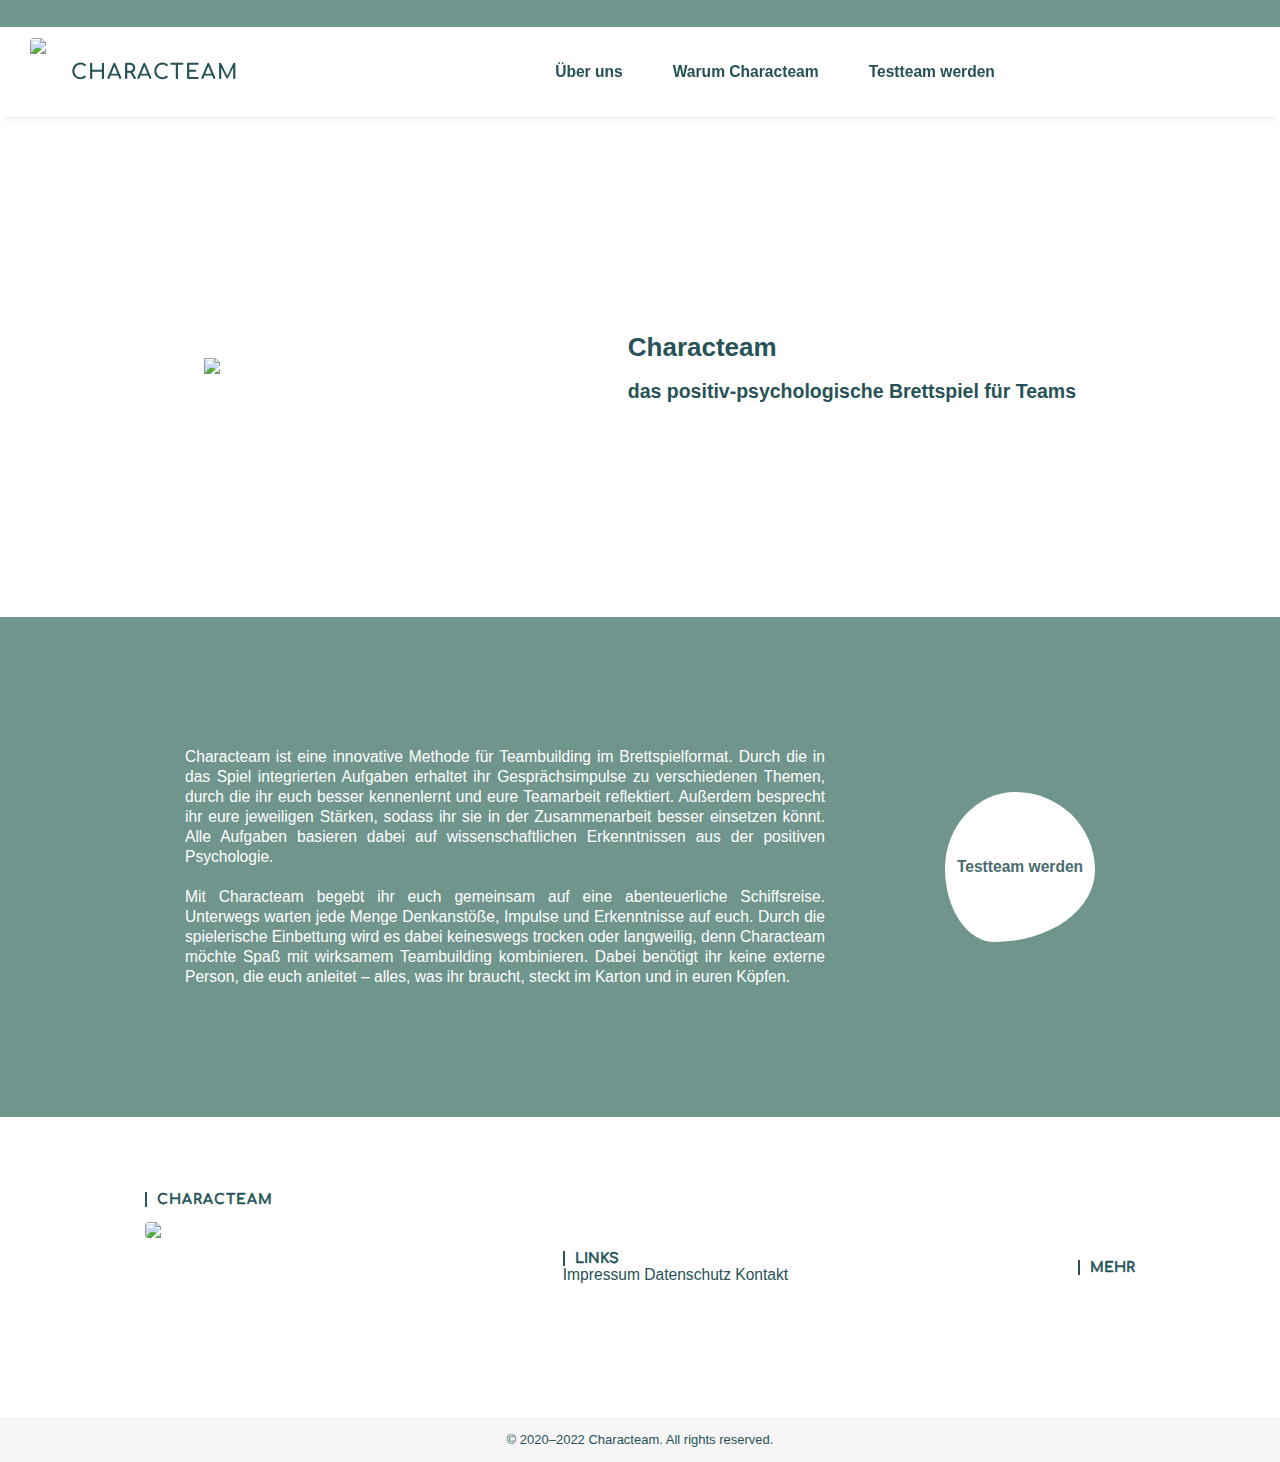
==== index.html @ d429e5db "Update index.html" ====
<!doctype html>
<html>
<head>

<!--- Tab Icon + Title --->
<link rel="shortcut icon" href="https://i.imgur.com/fXlvQLm.png" />
<title>Characteam</title>
  
<!--- Javascript --->
<meta name="viewport" content="width=device-width, initial-scale=1.0">
<script src="https://ajax.googleapis.com/ajax/libs/jquery/1.7.1/jquery.min.js"></script><script src="https://kit.fontawesome.com/2e832dfefc.js" crossorigin="anonymous"></script>

<!--- Schriftarten --->
<link rel="preconnect" href="https://fonts.googleapis.com">
<link rel="preconnect" href="https://fonts.gstatic.com" crossorigin>
<link href="https://fonts.googleapis.com/css2?family=Caveat+Brush&family=Comfortaa:wght@400;500;600;700&family=Open+Sans:ital,wght@0,300;0,400;0,600;0,700;1,300;1,400;1,600;1,700&family=Roboto:ital,wght@0,300;0,400;0,700;1,300;1,400;1,700&display=swap" rel="stylesheet">
</head>
 
<!--- Stylesheet --->
<link href="//venusthms.github.io/characteam/style.css" rel="stylesheet"> 

<body>
<!---- Topbar ---->
<div class="topbar"></div>


<!---- Header ---->
<header>

<!-- logo + title -->
<div class="title">
    <img src="https://i.imgur.com/fXlvQLm.png" />
    <h1><a href="/">Characteam</a></h1>
</div>

<!-- navigation -->
<div class="links">
    <a href="/">Über uns</a>
    <a href="/">Warum Characteam</a>
    <a href="/">Testteam werden</a>
</div>

<!-- buttons -->
<div class="buttons">
    <a href="/" title="Starseite">
    <i class="icons fa-solid fa-house"></i></a>
    
    <a href="mailto:hello@characteam.de" title="Kontakt">
    <i class="icons fa-regular fa-envelope"></i></a>
    
    <a class="mobile-menu" id="mobile-menu" href="#" title="Menü">
    <i class="icons fa-solid fa-bars"></i></a>
</div>

</header>
<!---- End of Header ---->


<!---- Mobile Menu---->
<div class="menu">
    <a href="/">Über uns</a>
    <a href="/">Warum Characteam</a>
    <a href="/">Testteam werden</a>
</div>
<!---- End of Mobile Menu---->


<!---- Content---->
<div class="section-wrapper">


<!---- First Section (Intro) ---->
<div class="section intro">

<!-- foto -->
<div class="image">
    <img src="https://i.imgur.com/1L7cc0F.jpg"/>
</div>

<!-- title -->
<div class="headline">
    <h1>Characteam</h1>
    <h2>das positiv-psychologische Brettspiel für Teams</h2>
</div>

</div>


<!---- Second Section (Text) ---->
<div class="section description">

<!-- text -->
<span>
Characteam ist eine innovative Methode für Teambuilding im Brettspielformat. Durch die in das Spiel integrierten Aufgaben erhaltet ihr Gesprächsimpulse zu verschiedenen Themen, durch die ihr euch besser kennenlernt und eure Teamarbeit reflektiert. Außerdem besprecht ihr eure jeweiligen Stärken, sodass ihr sie in der Zusammenarbeit besser einsetzen könnt. Alle Aufgaben basieren dabei auf wissenschaftlichen Erkenntnissen aus der positiven Psychologie.

<br><br> <!-- absatz -->

Mit Characteam begebt ihr euch gemeinsam auf eine abenteuerliche Schiffsreise. Unterwegs warten jede Menge Denkanstöße, Impulse und Erkenntnisse auf euch. Durch die spielerische Einbettung wird es dabei keineswegs trocken oder langweilig, denn Characteam möchte Spaß mit wirksamem Teambuilding kombinieren. Dabei benötigt ihr keine externe Person, die euch anleitet – alles, was ihr braucht, steckt im Karton und in euren Köpfen.
</span>

<!-- button -->
<a class="button" href="/">Testteam werden</a>

</div>


<!---- Third Section (Footer) ---->
<div class="section footer">

<!-- logo -->
<div class="logo">
    <h5>Characteam</h5>
    <img src="https://i.imgur.com/fXlvQLm.png"/>
</div>

<!-- links -->
<div class="footer-links">
    <h5>Links</h5>
<div class="f-links">
    <a href="/">Impressum</a>
    <a href="/">Datenschutz</a>
    <a href="mailto:hello@characteam.de">Kontakt</a>
</div>
</div>

<!-- buttons -->
<div class="footer-buttons">
    <h5>Mehr</h5>
<div class="f-buttons">
    <a href="https://www.instagram.com/characteam/" title="Instagram" target="_blank">
    <i class="fa-brands fa-instagram"></i></a>
    
    <a href="#" class="b-top" title="Back to top">
    <i class="fa-solid fa-angle-up"></i></a>
</div>
</div>

</div>

<!---- Copyright Line---->
<div class="copyright">
    © 2020–2022 Characteam. All rights reserved. 
</div>


</div>
<!---- End of Content---->

  
<!---- Javascript---->
<script src="//venusthms.github.io/characteam/functions.js"></script>


</body>
</html>
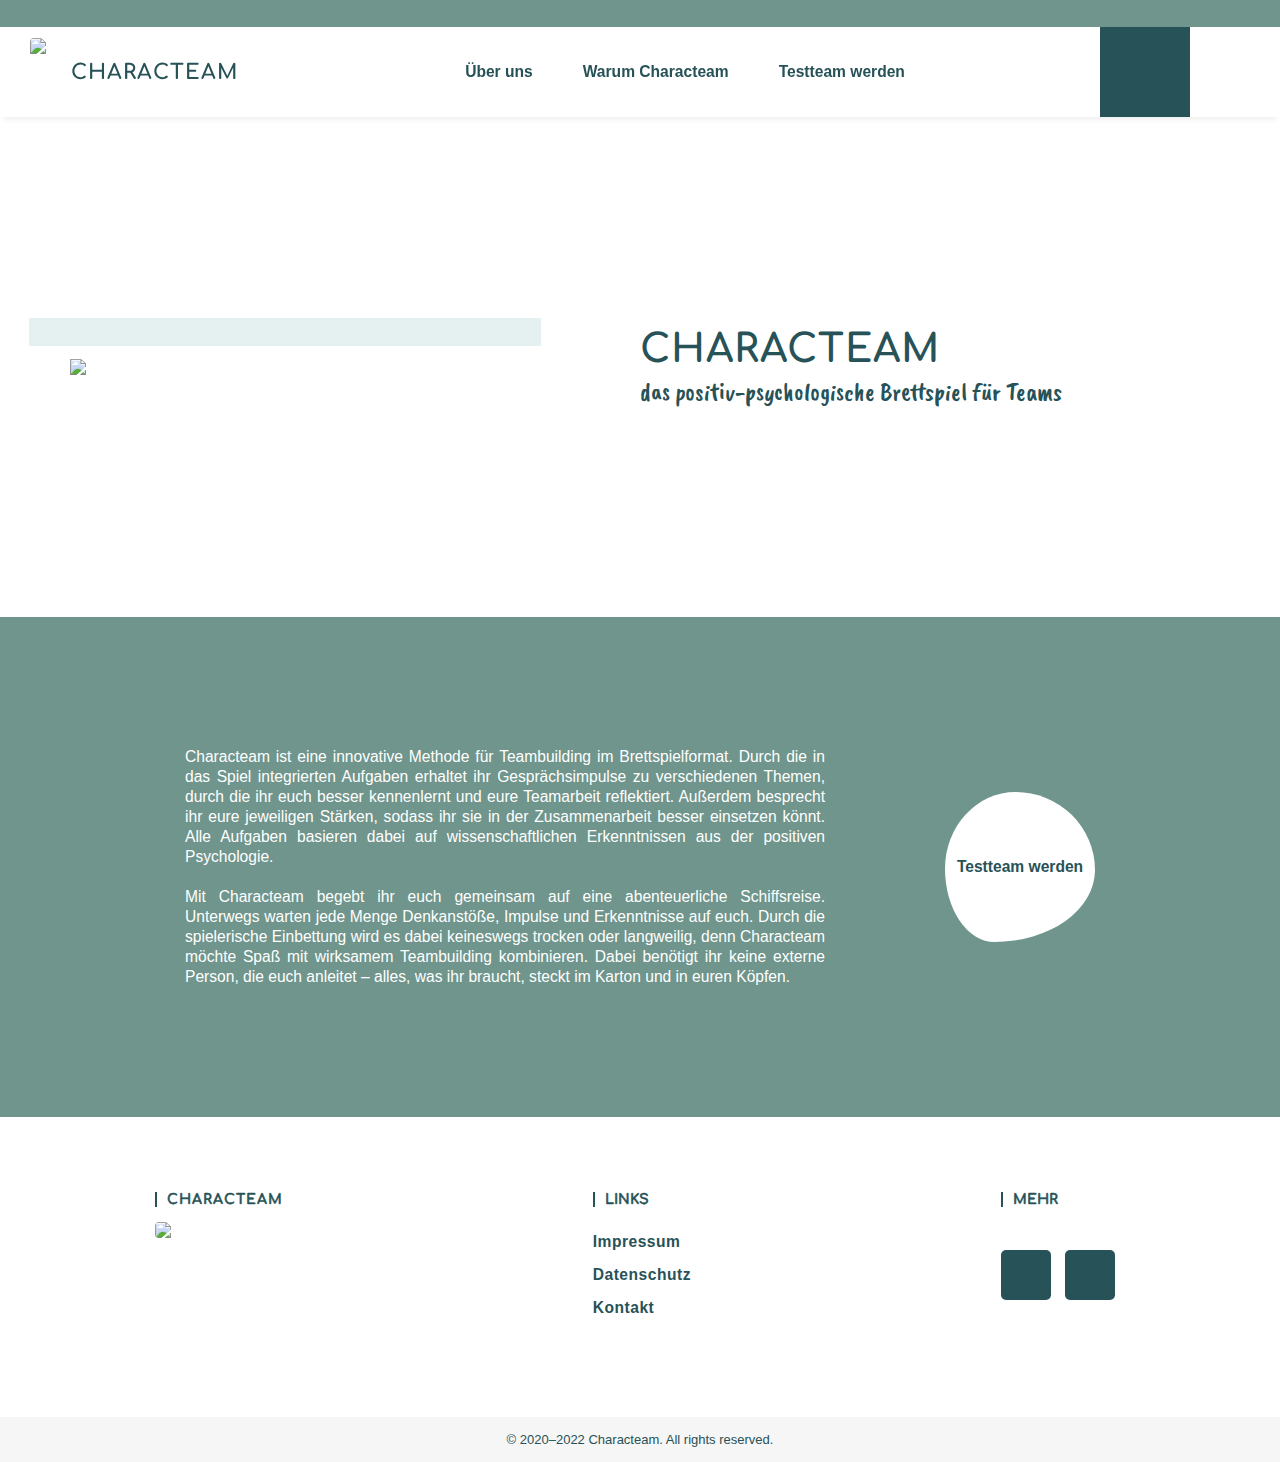
==== commit 2440e310: "Update index.html" ====
--- a/index.html
+++ b/index.html
@@ -74,7 +74,7 @@
 
 <!-- foto -->
 <div class="image">
-    <img src="https://i.imgur.com/1L7cc0F.jpg"/>
+    <img src="https://lh3.googleusercontent.com/[base64]w1183-h789-no?authuser=0"/>
 </div>
 
 <!-- title -->
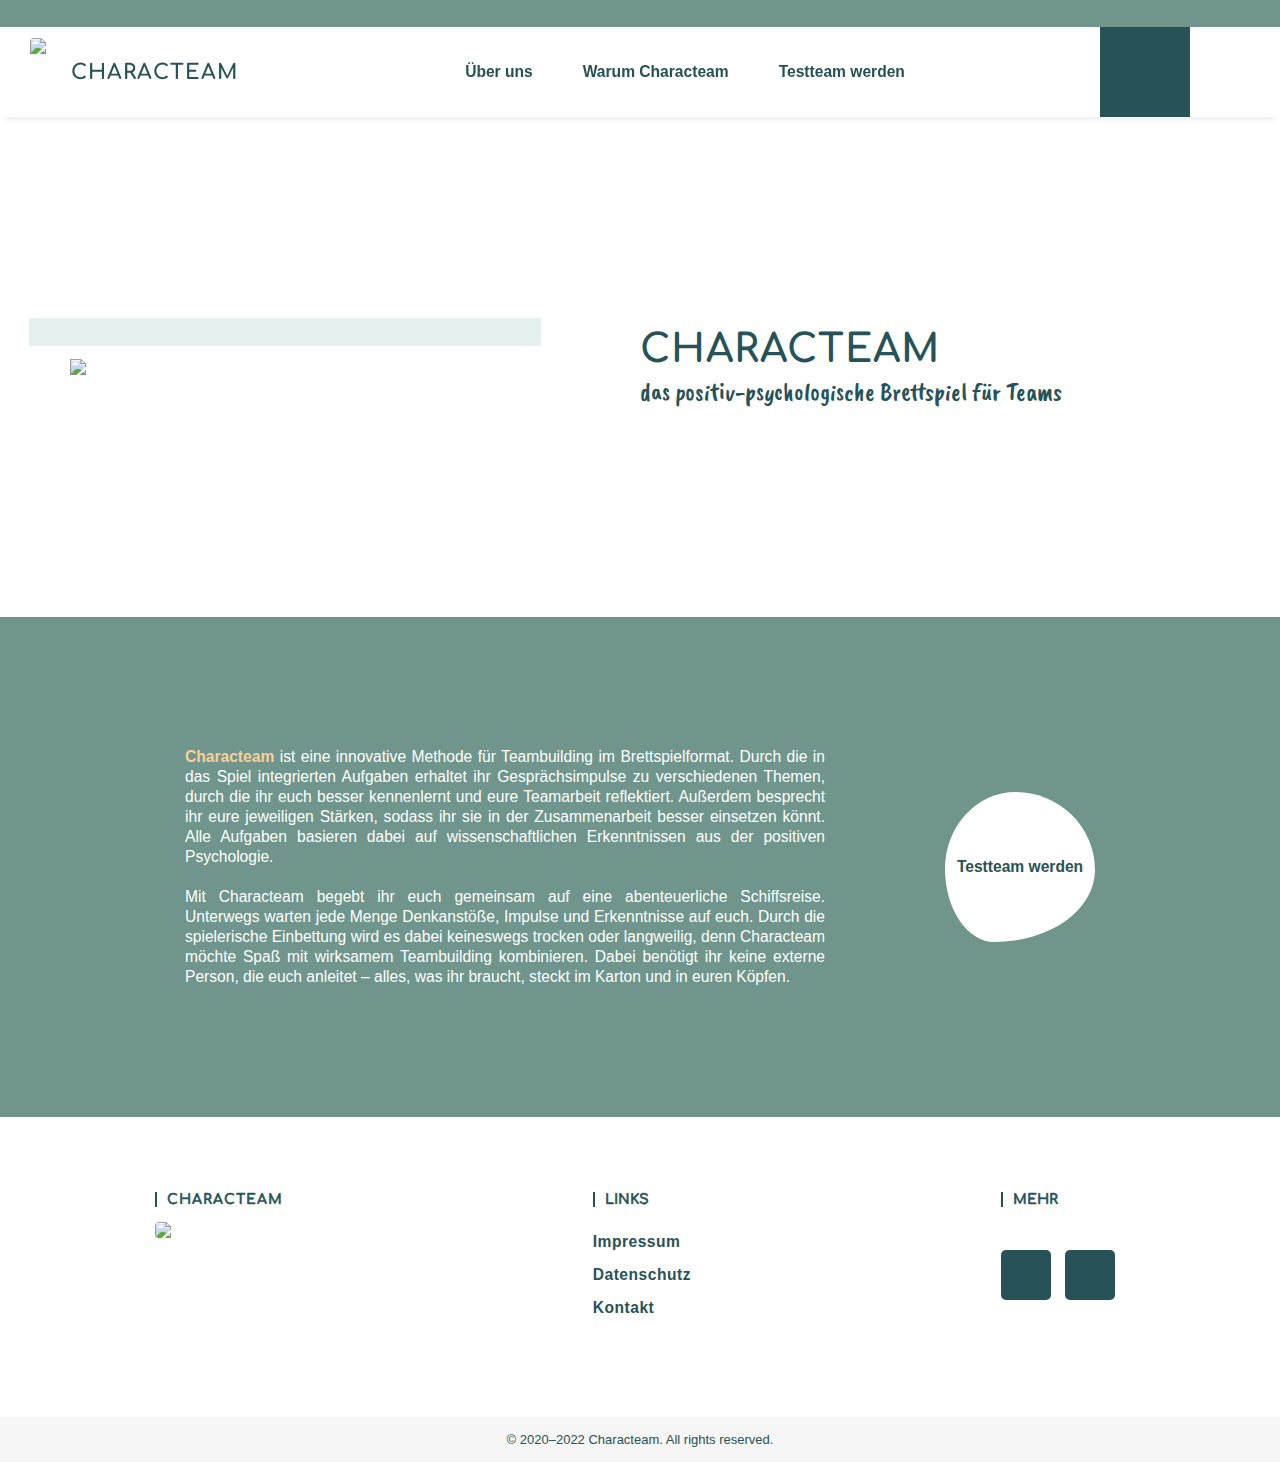
==== commit e0157456: "Update index.html" ====
--- a/index.html
+++ b/index.html
@@ -35,7 +35,7 @@
 
 <!-- navigation -->
 <div class="links">
-    <a href="/">Über uns</a>
+    <a href="https://venusthms.github.io/characteam/ueber-uns/">Über uns</a>
     <a href="/">Warum Characteam</a>
     <a href="/">Testteam werden</a>
 </div>
@@ -74,7 +74,7 @@
 
 <!-- foto -->
 <div class="image">
-    <img src="https://lh3.googleusercontent.com/[base64]w1183-h789-no?authuser=0"/>
+    <img src="https://lh3.googleusercontent.com/0teP5MwDj8f2HyyL8cWvpe7-nwye2Fwil0lzlTHuGFhtc8HdwQRLWD2t5JQXQXbAPthig79LJ7OA5gFqtg7saCNHxTOzT-gcFyFvcncuH6DxrnZfX2v7K_yFv3EJazA5sfDmJHTilQ=w2400"/>
 </div>
 
 <!-- title -->
@@ -91,7 +91,7 @@
 
 <!-- text -->
 <span>
-Characteam ist eine innovative Methode für Teambuilding im Brettspielformat. Durch die in das Spiel integrierten Aufgaben erhaltet ihr Gesprächsimpulse zu verschiedenen Themen, durch die ihr euch besser kennenlernt und eure Teamarbeit reflektiert. Außerdem besprecht ihr eure jeweiligen Stärken, sodass ihr sie in der Zusammenarbeit besser einsetzen könnt. Alle Aufgaben basieren dabei auf wissenschaftlichen Erkenntnissen aus der positiven Psychologie.
+<b>Characteam</b> ist eine innovative Methode für Teambuilding im Brettspielformat. Durch die in das Spiel integrierten Aufgaben erhaltet ihr Gesprächsimpulse zu verschiedenen Themen, durch die ihr euch besser kennenlernt und eure Teamarbeit reflektiert. Außerdem besprecht ihr eure jeweiligen Stärken, sodass ihr sie in der Zusammenarbeit besser einsetzen könnt. Alle Aufgaben basieren dabei auf wissenschaftlichen Erkenntnissen aus der positiven Psychologie.
 
 <br><br> <!-- absatz -->
 
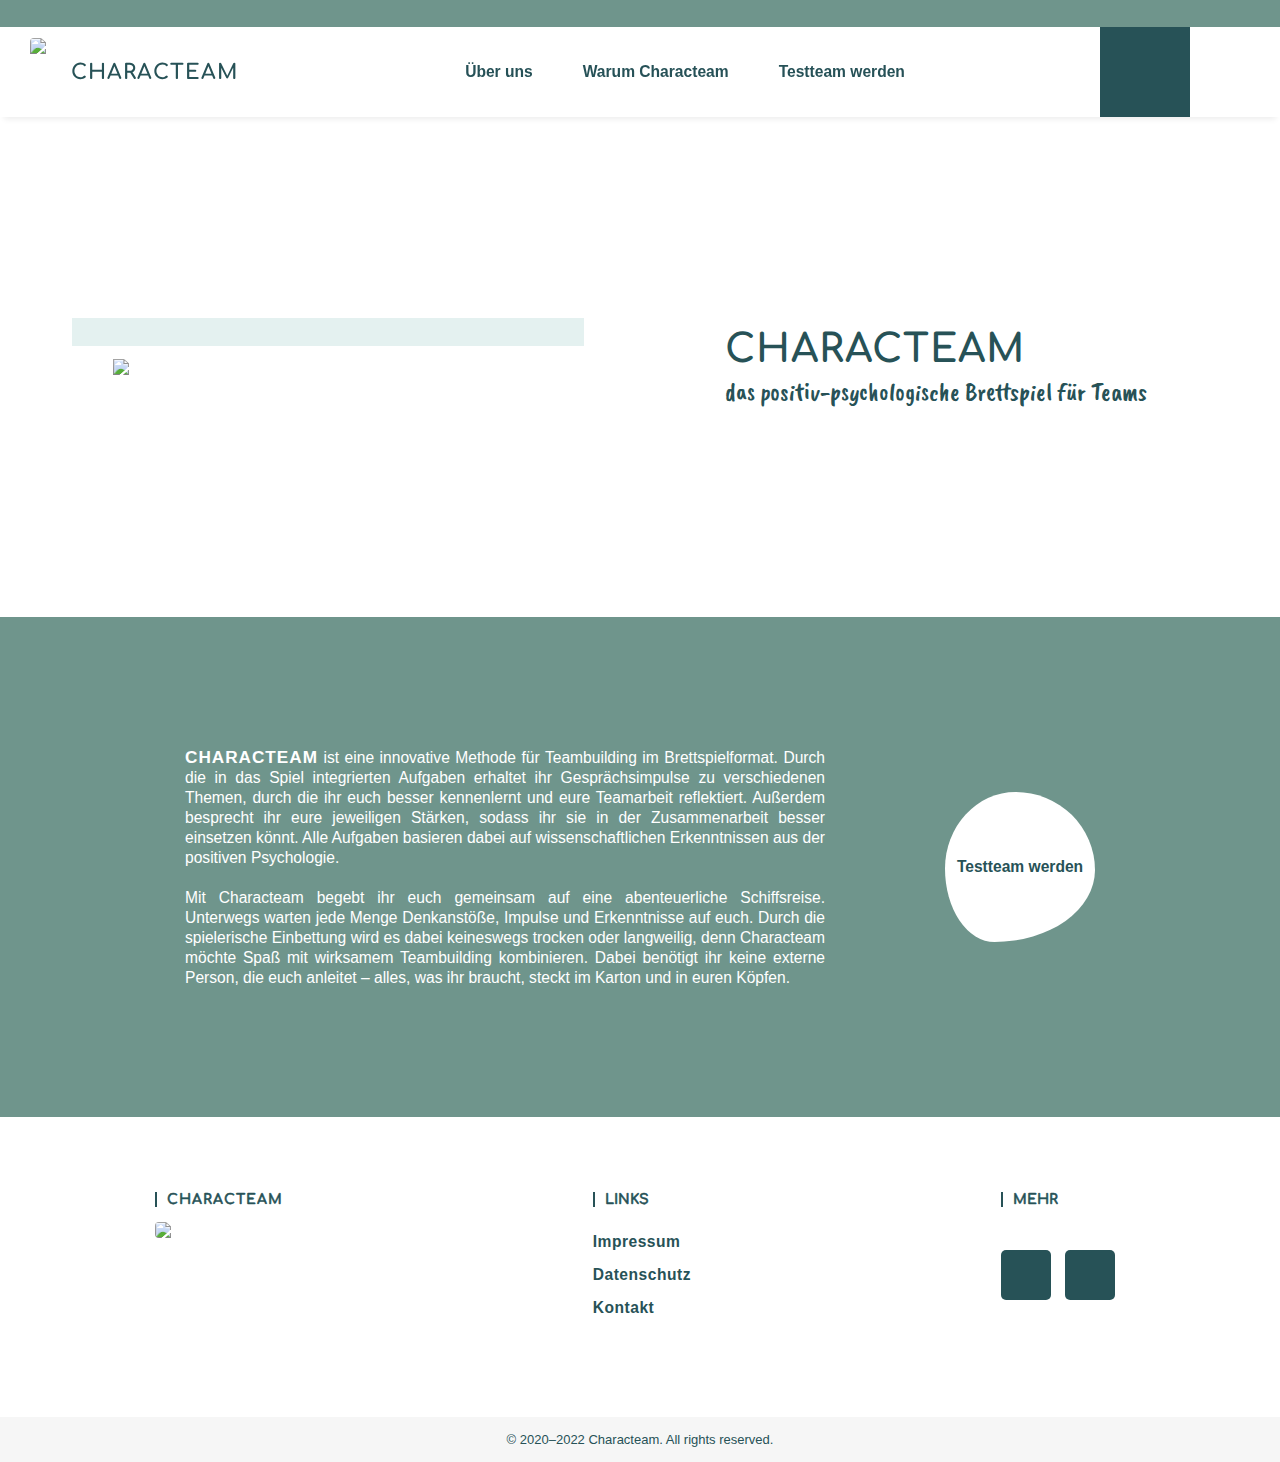
==== commit 8a111add: "Update index.html" ====
--- a/index.html
+++ b/index.html
@@ -37,7 +37,7 @@
 <div class="links">
     <a href="https://venusthms.github.io/characteam/ueber-uns/">Über uns</a>
     <a href="/">Warum Characteam</a>
-    <a href="/">Testteam werden</a>
+    <a href="https://venusthms.github.io/characteam/testteam-werden/">Testteam werden</a>
 </div>
 
 <!-- buttons -->
